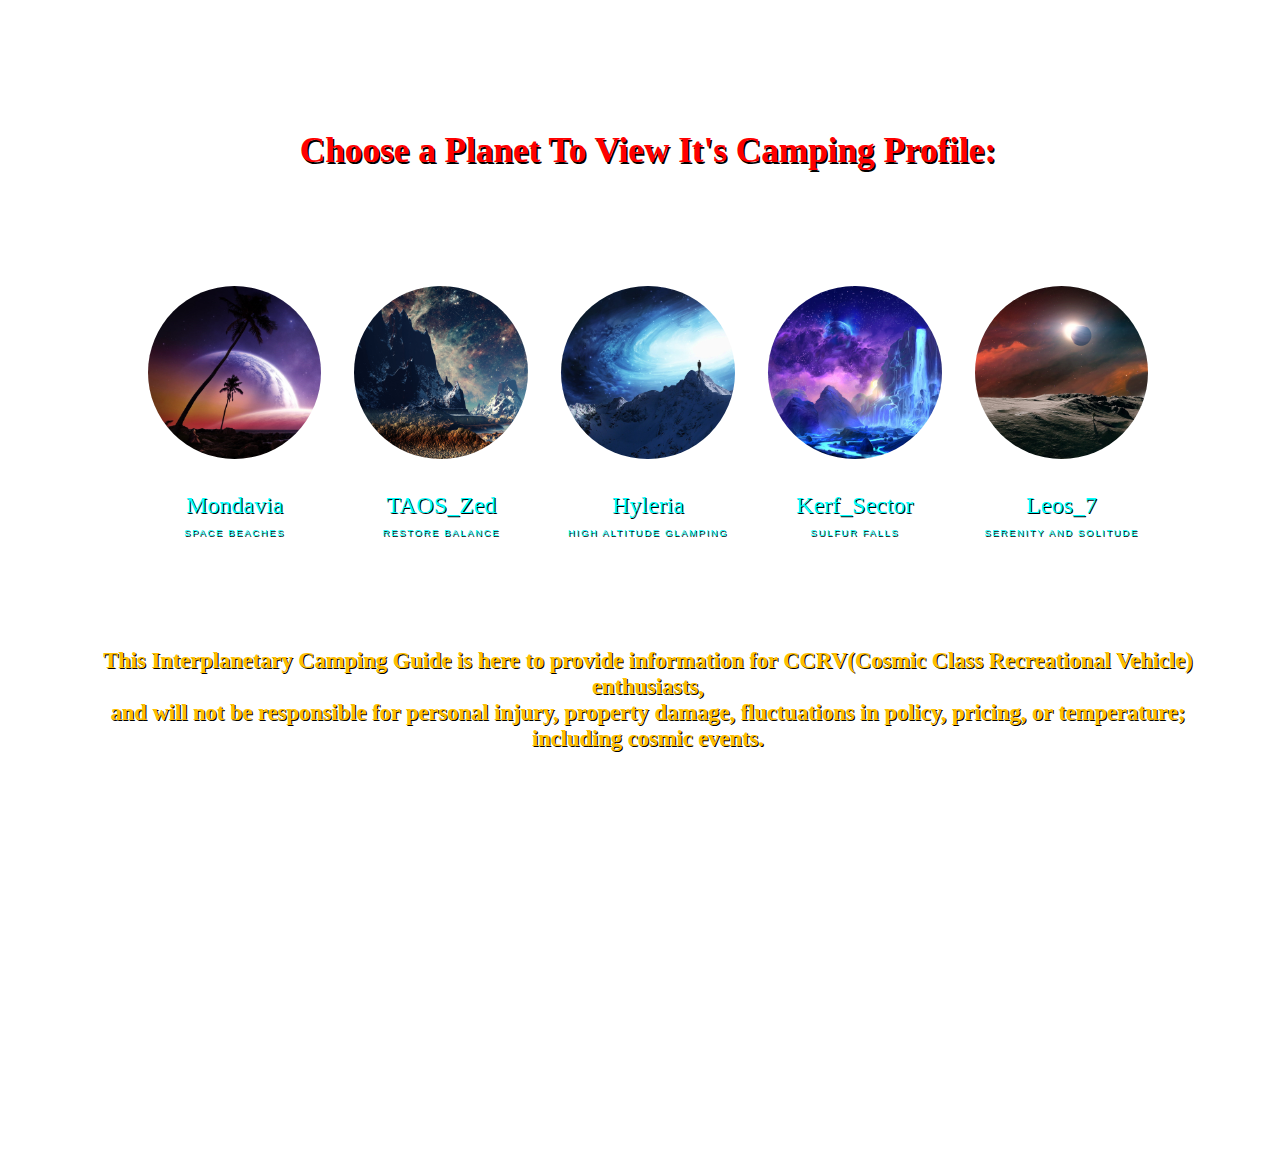
==== index.html @ 52102323 "first commit" ====
<!DOCTYPE html>
<html lang="eng">
<head>
    <link rel="stylesheet" type="text/css" href="./styles.css"> 
    <title>Interplanetary Camping</title>
</head>
<body>
  <div class="background"></div>
    <div id="app">
  </div>
<div class="header"><h1>Choose a Planet To View It's Camping Profile:</h1></div>
<div class="container1">
<div class="container">
  <div class="product">
    <div class="effect-1"></div>
    <div class="effect-2"></div>
    <a href="mondavia.html">
    <div class="content1">
      <div class="mondavia"></div>
    </div></a>
    <span class="title">
      Mondavia
      <span>Space Beaches</span>
    </span>
  </div>
  <div class="product">
    <div class="effect-1"></div>
    <div class="effect-2"></div>
    <a href="taos-zed.html">
    <div class="content2">
      <div class="taos-zed"></div>
    </div></a>
    <span class="title">
      TAOS_Zed
      <span>Restore Balance</span>
    </span>
  </div>
  <div class="product">
    <div class="effect-1"></div>
    <div class="effect-2"></div>
    <a href="hyleria.html">
    <div class="content3">
      <div class="hylaria"></div>
    </div></a>
    <span class="title">
      Hyleria
      <span>High Altitude Glamping</span>
    </span>
  </div>
  <div class="product">
    <div class="effect-1"></div>
    <div class="effect-2"></div>
    <a href="kerf-sector.html">
    <div class="content4">
      <div class="kerf-sector"></div>
    </div></a>
    <span class="title">
      Kerf_Sector
      <span>Sulfur Falls</span>
    </span>
  </div>
  <div class="product">
    <div class="effect-1"></div>
    <div class="effect-2"></div>
    <a href="leos-7.html">
    <div class="content5">
      <div class="Leos-7"></div>
    </div></a>
    <span class="title">
      Leos_7
      <span>Serenity and Solitude</span>
    </span>
  </div>
</div>
<div class="footer"><h2>This Interplanetary Camping Guide is here to provide information for CCRV(Cosmic Class Recreational Vehicle) enthusiasts,
  <br>and will not be responsible for personal injury, property damage, fluctuations in policy, pricing, or temperature; including cosmic events.</h2></div>
</div>
</body>
</html>
---- styles.css ----
body {
    font-family: "Josefin Slab";
    width: 100vw;
    overflow: hidden;
    display: flex;
  }

  .footer {
      margin-top: 10vh;
      width: 100%;
      position: absolute;
    }
    h2 {
      padding: 5vw;
      font-size: 2.5vh;
      color: #ffc000;
      text-align: center;
      text-shadow: 1px 1px #000000;
    }
  
  .background {
    position: absolute;
    width: 100%;
    height: 100%;
    background: url(https://lh4.googleusercontent.com/proxy/gdKMsKqzMFQ1xEVJf9lNNfL7pw_HG3DaHZij1yJPHGPLQYzY_FXqVrSsC0Q2VK49HPML25NGCls545UIGYmTs6y11TAXtLcKAv_HmKA=w3840-h2160-p-k-no-nd-mv);
    background-position: center center;
    background-size: cover;
    -webkit-animation: zoom 100s infinite alternate;
            animation: zoom 100s infinite alternate;
    -webkit-animation-timing-function: linear;
            animation-timing-function: linear;
    /* 	filter: blur(2px); */
  }
  
  #app {
    z-index: 10;
    width: 250px;
    height: 250px;
    margin: auto;
    /* 	background:rgba(255,255,255,0.5); */
    border-radius: 8px;
    position: relative;
  }
  
  @-webkit-keyframes zoom {
    from {
      transform: scale(1.01);
    }
    to {
      transform: scale(1.5);
    }
  }
  
  @keyframes zoom {
    from {
      transform: scale(1.01);
    }
    to {
      transform: scale(1.5);
    }
  }
  .header {
    margin-top: 11vh;
    position: absolute;
    width: 100%;
  }
  h1 {
    font-size: 2.2rem;
    color: red;
    text-align: center;
    text-shadow: 1.5px 1.5px #000000;
  }
  .container1 {
    position: absolute;
    height: 100%;
    width: 100%;
    margin-top: 29vh;
  }
  .container {
    display: flex;
    text-align: center;
    position: relative;
    width: 55%;
    justify-content: center;
    margin: auto;
  }

  .product {
    flex: auto;
    font-size: 1.5rem;
    min-width: calc(33% - 2vw);
    position: relative;
  }
  
  .product:before {
    content: "";
    float: left;
    padding-top: 100%;
  }
  
  .content1 {
    background-size: cover;
    background-image: url("Images/1_Mondavia.jpg");
    border-radius: 50%;
    height: 84%;
    margin: 8%;
    position: absolute;
    width: 84%;
    vertical-align: middle;
    z-index: 5000;
  }
  .content2 {
    background-size: cover;
    background-image: url("Images/2_TAOS_Zed.jpg");
    border-radius: 50%;
    height: 84%;
    margin: 8%;
    position: absolute;
    width: 84%;
    vertical-align: middle;
    z-index: 5000;
  }
  .content3 {
    background-size: cover;
    background-image: url("Images/3_Hyleria.jpg");
    border-radius: 50%;
    height: 84%;
    margin: 8%;
    position: absolute;
    width: 84%;
    vertical-align: middle;
    z-index: 5000;
  }
  .content4 {
    background-size: cover;
    background-image: url("Images/4_Kerf_Sector.jpg");
    border-radius: 50%;
    height: 84%;
    margin: 8%;
    position: absolute;
    width: 84%;
    vertical-align: middle;
    z-index: 5000;
  }
  .content5 {
    background-size: cover;
    background-image: url("Images/5_Leos_7.jpg");
    border-radius: 50%;
    height: 84%;
    margin: 8%;
    position: absolute;
    width: 84%;
    vertical-align: middle;
    z-index: 5000;
  }
  
  
  .product:hover .effect-1,
  .product:hover .effect-2 {
    display: block;
  }
  
  .effect-1,
  .effect-2 {
    border-radius: 50%;
    display: none;
    mix-blend-mode: multiply;
    height: 84%;
    opacity: 1;
    position: absolute;
    width: 84%;
    z-index: 3000;
  }
  
  .effect-1 {
    animation: rotate 1.8s linear infinite;
    background: cyan;
  }
  
  .effect-2 {
    animation: rotate 1.2s linear reverse infinite;
    background: #e7a9ff;
  }
  
  @keyframes rotate {
    0% {
      top: 0;
      left: 8%;
    }
    25% {
      top: 8%;
      left: 0%;
    }
    50% {
      top: 16%;
      left: 8%;
    }
    75% {
      top: 8%;
      left: 16%;
    }
    100% {
      top: 0;
      left: 8%;
    }
  }
  
  .title {
    position: relative;
    top: calc(100% + 16px);
    color: cyan;
    text-shadow: 1px 1px #000000;
  }
  
  .title span {
    display: block;
    font-family: Helvetica, Arial, Sans-Serif;
    font-size: 0.6rem;
    letter-spacing: 0.1rem;
    margin-top: 8px;
    text-transform: uppercase;
  }
  
  .mondavia {
    opacity: 0;
    background-image: linear-gradient(to top, #fff1eb 0%, #ace0f9 100%);
    border-radius: 50%;
    height: 50%;
    margin: 25%;
    width: 50%;
  }
  
  .taos-zed {
    opacity: 0;
    background-image: linear-gradient(to top, #fff1eb 0%, #ace0f9 100%);
    border-radius: 50%;
    height: 50%;
    margin: 25%;
    width: 50%;
  }
  
  .hylaria {
    opacity: 0;
    background-image: linear-gradient(to top, #fff1eb 0%, #ace0f9 100%);
    border-radius: 50%;
    height: 50%;
    margin: 25%;
    width: 50%;
  }

  .kerf-sector {
    opacity: 0;
    background-image: linear-gradient(to top, #fff1eb 0%, #ace0f9 100%);
    border-radius: 50%;
    height: 50%;
    margin: 25%;
    width: 50%;
  }

  .leos-7 {
    opacity: 0;
    background-image: linear-gradient(to top, #fff1eb 0%, #ace0f9 100%);
    border-radius: 50%;
    height: 50%;
    margin: 25%;
    width: 50%;
  }
  
  .twitter {
    background-image: linear-gradient(
      to top,
      #1e3c72 0%,
      #1e3c72 1%,
      #2a5298 100%
    );
    border-radius: 14px;
    bottom: 20px;
    color: #fff;
    font-weight: 400;
    letter-spacing: 0.1rem;
    line-height: 28px;
    padding: 0 12px;
    position: fixed;
    right: 20px;
    z-index: 5000;
  }
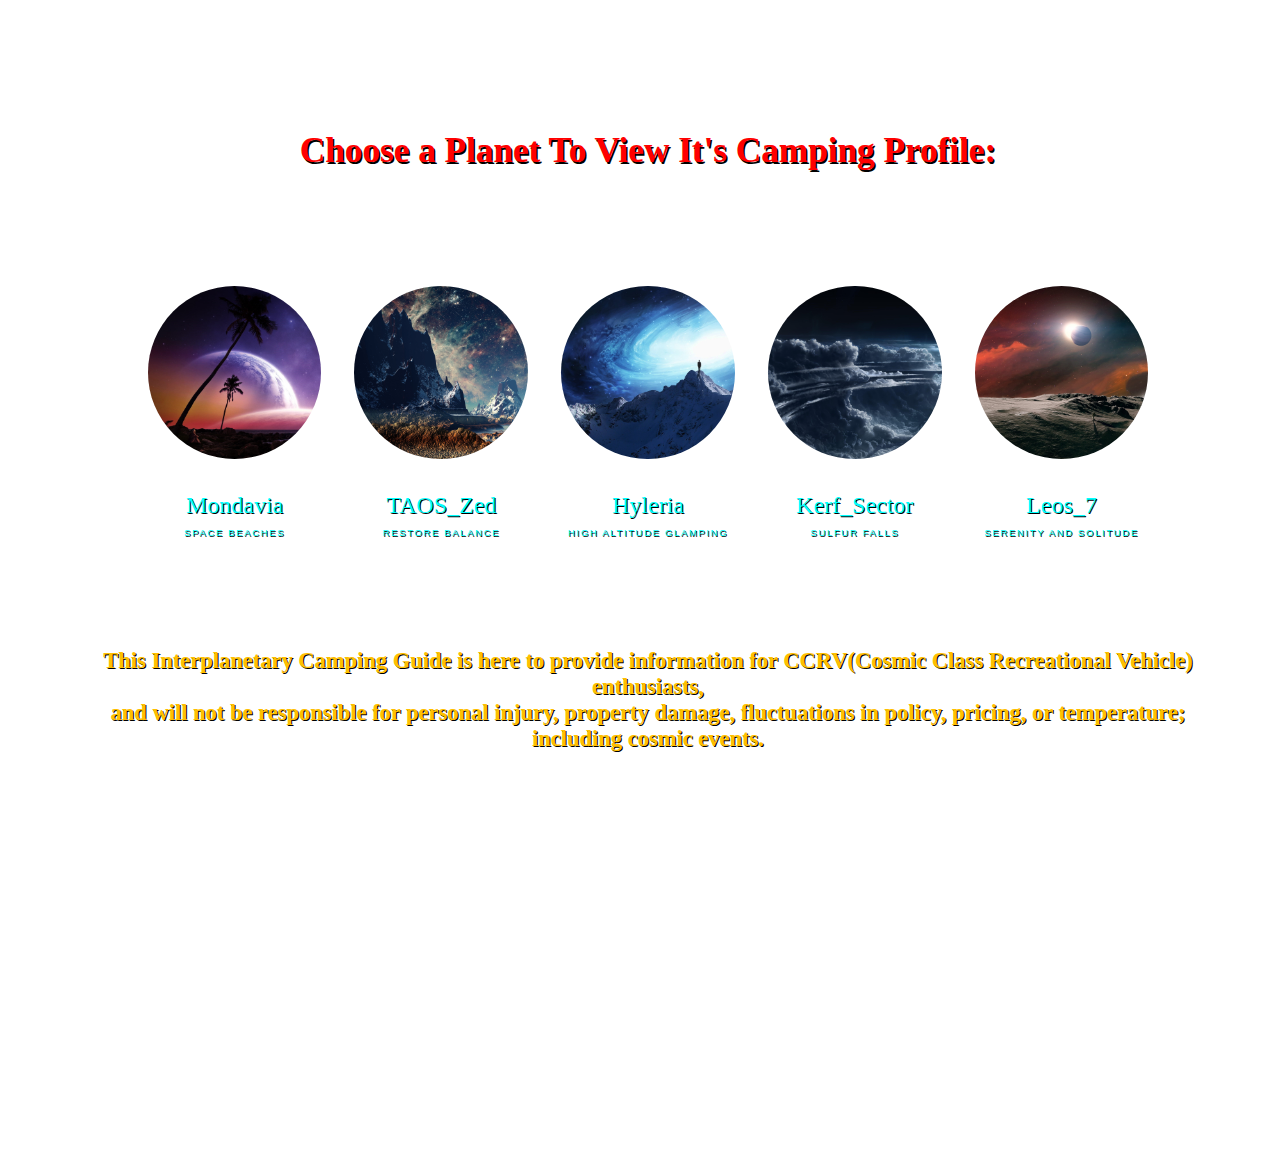
==== commit ad8a632a: "first commit" ====
--- a/index.html
+++ b/index.html
@@ -1,7 +1,7 @@
 <!DOCTYPE html>
 <html lang="eng">
 <head>
-    <link rel="stylesheet" type="text/css" href="./styles.css"> 
+    <link rel="stylesheet" type="text/css" href="CSS/styles.css"> 
     <title>Interplanetary Camping</title>
 </head>
 <body>
@@ -14,7 +14,7 @@
   <div class="product">
     <div class="effect-1"></div>
     <div class="effect-2"></div>
-    <a href="mondavia.html">
+    <a href="../Planets/mondavia.html">
     <div class="content1">
       <div class="mondavia"></div>
     </div></a>
@@ -26,7 +26,7 @@
   <div class="product">
     <div class="effect-1"></div>
     <div class="effect-2"></div>
-    <a href="taos-zed.html">
+    <a href="./Planets/taos-zed.html">
     <div class="content2">
       <div class="taos-zed"></div>
     </div></a>
@@ -38,7 +38,7 @@
   <div class="product">
     <div class="effect-1"></div>
     <div class="effect-2"></div>
-    <a href="hyleria.html">
+    <a href="Planets/hyleria.html">
     <div class="content3">
       <div class="hylaria"></div>
     </div></a>
@@ -50,7 +50,7 @@
   <div class="product">
     <div class="effect-1"></div>
     <div class="effect-2"></div>
-    <a href="kerf-sector.html">
+    <a href="./Planets/kerf-sector.html">
     <div class="content4">
       <div class="kerf-sector"></div>
     </div></a>
@@ -62,7 +62,7 @@
   <div class="product">
     <div class="effect-1"></div>
     <div class="effect-2"></div>
-    <a href="leos-7.html">
+    <a href=".S/Planets/leos-7.html">
     <div class="content5">
       <div class="Leos-7"></div>
     </div></a>
--- a/CSS/styles.css
+++ b/CSS/styles.css
@@ -0,0 +1,266 @@
+body {
+  font-family: "Josefin Slab";
+  width: 100vw;
+  overflow: hidden;
+  display: flex;
+}
+
+.footer {
+  margin-top: 10vh;
+  width: 100%;
+  position: absolute;
+}
+h2 {
+  padding: 5vw;
+  font-size: 2.5vh;
+  color: #ffc000;
+  text-align: center;
+  text-shadow: 1px 1px #000000;
+}
+
+.background {
+  position: absolute;
+  width: 100%;
+  height: 100%;
+  background: url(https://lh4.googleusercontent.com/proxy/gdKMsKqzMFQ1xEVJf9lNNfL7pw_HG3DaHZij1yJPHGPLQYzY_FXqVrSsC0Q2VK49HPML25NGCls545UIGYmTs6y11TAXtLcKAv_HmKA=w3840-h2160-p-k-no-nd-mv);
+  background-position: center center;
+  background-size: cover;
+  -webkit-animation: zoom 100s infinite alternate;
+  animation: zoom 100s infinite alternate;
+  -webkit-animation-timing-function: linear;
+  animation-timing-function: linear;
+  /* 	filter: blur(2px); */
+}
+
+#app {
+  z-index: 10;
+  width: 250px;
+  height: 250px;
+  margin: auto;
+  /* 	background:rgba(255,255,255,0.5); */
+  border-radius: 8px;
+  position: relative;
+}
+
+@-webkit-keyframes zoom {
+  from {
+    transform: scale(1.2);
+  }
+  to {
+    transform: scale(1.8);
+  }
+}
+
+@keyframes zoom {
+  from {
+    transform: scale(1.2);
+  }
+  to {
+    transform: scale(1.8);
+  }
+}
+.header {
+  margin-top: 11vh;
+  position: absolute;
+  width: 100%;
+}
+h1 {
+  font-size: 2.2rem;
+  color: red;
+  text-align: center;
+  text-shadow: 1.5px 1.5px #000000;
+}
+.container1 {
+  position: absolute;
+  height: 100%;
+  width: 100%;
+  margin-top: 29vh;
+}
+.container {
+  display: flex;
+  text-align: center;
+  position: relative;
+  width: 55%;
+  justify-content: center;
+  margin: auto;
+}
+
+.product {
+  flex: auto;
+  font-size: 1.5rem;
+  min-width: calc(33% - 2vw);
+  position: relative;
+}
+
+.product:before {
+  content: "";
+  float: left;
+  padding-top: 100%;
+}
+
+.content1 {
+  background-size: cover;
+  background-image: url("../Images/1_Mondavia.jpg");
+  border-radius: 50%;
+  height: 84%;
+  margin: 8%;
+  position: absolute;
+  width: 84%;
+  vertical-align: middle;
+  z-index: 5000;
+}
+.content2 {
+  background-size: cover;
+  background-image: url("../Images/2_TAOS_Zed.jpg");
+  border-radius: 50%;
+  height: 84%;
+  margin: 8%;
+  position: absolute;
+  width: 84%;
+  vertical-align: middle;
+  z-index: 5000;
+}
+.content3 {
+  background-size: cover;
+  background-image: url("../Images/3_Hyleria.jpg");
+  border-radius: 50%;
+  height: 84%;
+  margin: 8%;
+  position: absolute;
+  width: 84%;
+  vertical-align: middle;
+  z-index: 5000;
+}
+.content4 {
+  background-size: cover;
+  background-image: url("../Images/4_Kerf_Sector.jpg");
+  border-radius: 50%;
+  height: 84%;
+  margin: 8%;
+  position: absolute;
+  width: 84%;
+  vertical-align: middle;
+  z-index: 5000;
+}
+.content5 {
+  background-size: cover;
+  background-image: url("../Images/5_Leos_7.jpg");
+  border-radius: 50%;
+  height: 84%;
+  margin: 8%;
+  position: absolute;
+  width: 84%;
+  vertical-align: middle;
+  z-index: 5000;
+}
+
+.product:hover .effect-1,
+.product:hover .effect-2 {
+  display: block;
+}
+
+.effect-1,
+.effect-2 {
+  border-radius: 50%;
+  display: none;
+  mix-blend-mode: multiply;
+  height: 84%;
+  opacity: 1;
+  position: absolute;
+  width: 84%;
+  z-index: 3000;
+}
+
+.effect-1 {
+  animation: rotate 1.8s linear infinite;
+  background: cyan;
+}
+
+.effect-2 {
+  animation: rotate 1.2s linear reverse infinite;
+  background: #e7a9ff;
+}
+
+@keyframes rotate {
+  0% {
+    top: 0;
+    left: 8%;
+  }
+  25% {
+    top: 8%;
+    left: 0%;
+  }
+  50% {
+    top: 16%;
+    left: 8%;
+  }
+  75% {
+    top: 8%;
+    left: 16%;
+  }
+  100% {
+    top: 0;
+    left: 8%;
+  }
+}
+
+.title {
+  position: relative;
+  top: calc(100% + 16px);
+  color: cyan;
+  text-shadow: 1px 1px #000000;
+}
+
+.title span {
+  display: block;
+  font-family: Helvetica, Arial, Sans-Serif;
+  font-size: 0.6rem;
+  letter-spacing: 0.1rem;
+  margin-top: 8px;
+  text-transform: uppercase;
+}
+
+.mondavia {
+  opacity: 0;
+  background-image: linear-gradient(to top, #fff1eb 0%, #ace0f9 100%);
+  border-radius: 50%;
+  height: 50%;
+  margin: 25%;
+  width: 50%;
+}
+
+.taos-zed {
+  opacity: 0;
+  background-image: linear-gradient(to top, #fff1eb 0%, #ace0f9 100%);
+  border-radius: 50%;
+  height: 50%;
+  margin: 25%;
+  width: 50%;
+}
+
+.hylaria {
+  opacity: 0;
+  background-image: linear-gradient(to top, #fff1eb 0%, #ace0f9 100%);
+  border-radius: 50%;
+  height: 50%;
+  margin: 25%;
+  width: 50%;
+}
+
+.kerf-sector {
+  opacity: 0;
+  background-image: linear-gradient(to top, #fff1eb 0%, #ace0f9 100%);
+  border-radius: 50%;
+  height: 50%;
+  margin: 25%;
+  width: 50%;
+}
+
+.leos-7 {
+  opacity: 0;
+  background-image: linear-gradient(to top, #fff1eb 0%, #ace0f9 100%);
+  border-radius: 50%;
+  height: 50%;
+  margin: 25%;
+  width: 50%;
+}
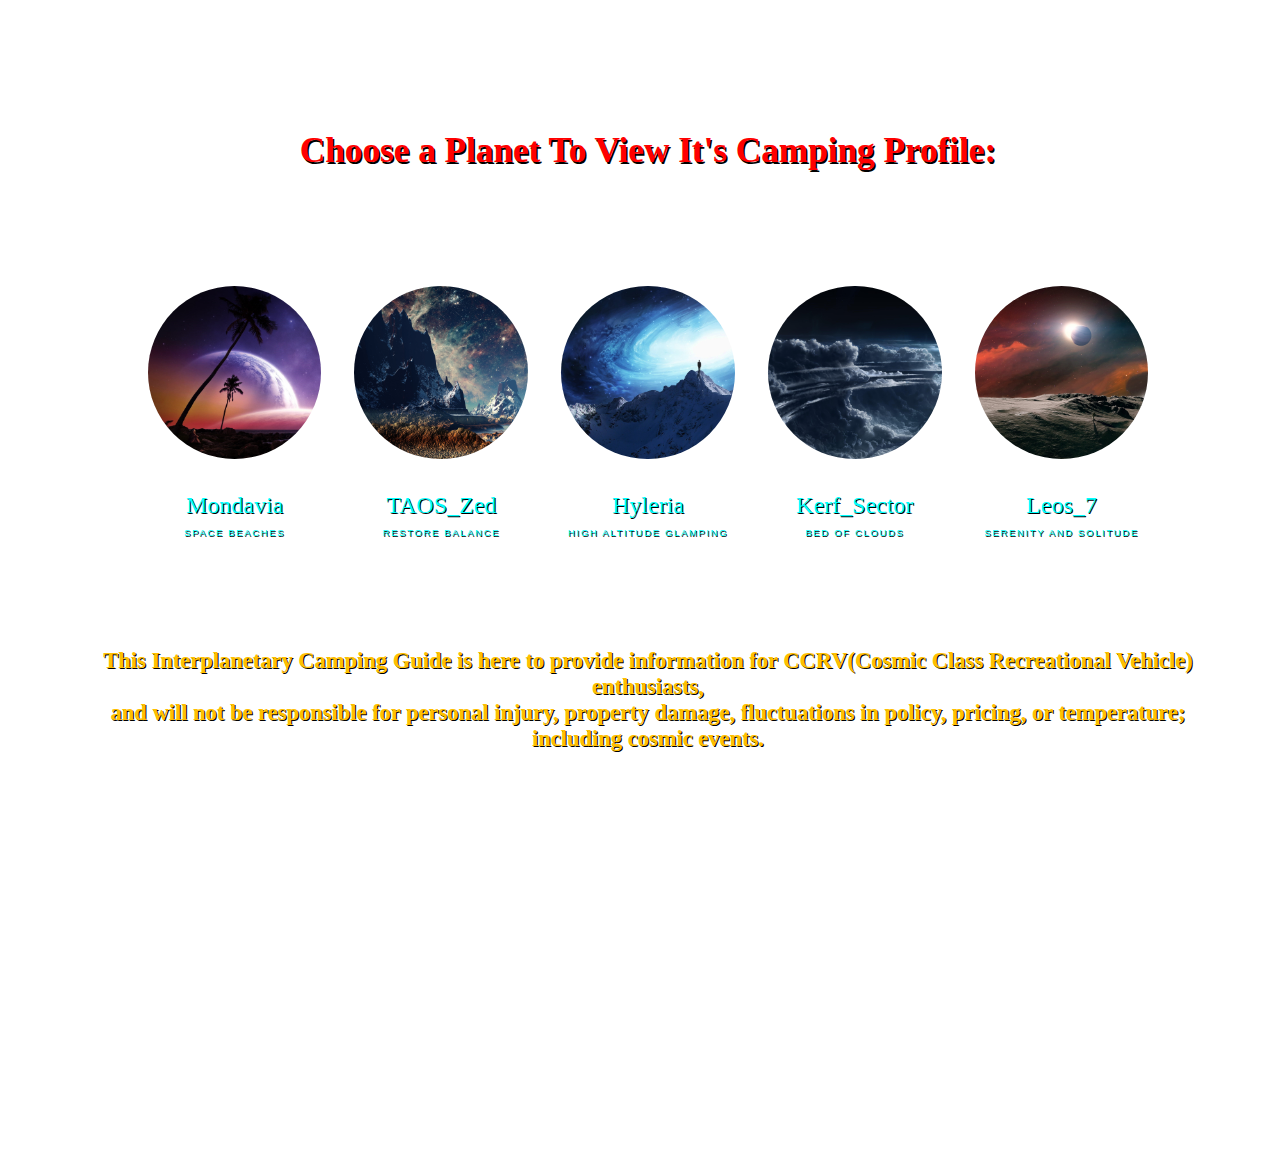
==== commit 7f244107: "first commit" ====
--- a/index.html
+++ b/index.html
@@ -1,7 +1,7 @@
 <!DOCTYPE html>
 <html lang="eng">
 <head>
-    <link rel="stylesheet" type="text/css" href="CSS/styles.css"> 
+    <link rel="stylesheet" href="styles.css"> 
     <title>Interplanetary Camping</title>
 </head>
 <body>
@@ -14,7 +14,7 @@
   <div class="product">
     <div class="effect-1"></div>
     <div class="effect-2"></div>
-    <a href="../Planets/mondavia.html">
+    <a href="./Planets/mondavia.html">
     <div class="content1">
       <div class="mondavia"></div>
     </div></a>
@@ -38,7 +38,7 @@
   <div class="product">
     <div class="effect-1"></div>
     <div class="effect-2"></div>
-    <a href="Planets/hyleria.html">
+    <a href="./Planets/hyleria.html">
     <div class="content3">
       <div class="hylaria"></div>
     </div></a>
@@ -56,13 +56,13 @@
     </div></a>
     <span class="title">
       Kerf_Sector
-      <span>Sulfur Falls</span>
+      <span>Bed of Clouds</span>
     </span>
   </div>
   <div class="product">
     <div class="effect-1"></div>
     <div class="effect-2"></div>
-    <a href=".S/Planets/leos-7.html">
+    <a href="./Planets/leos-7.html">
     <div class="content5">
       <div class="Leos-7"></div>
     </div></a>
--- a/styles.css
+++ b/styles.css
@@ -0,0 +1,266 @@
+body {
+  font-family: "Josefin Slab";
+  width: 100vw;
+  overflow: hidden;
+  display: flex;
+}
+
+.footer {
+  margin-top: 10vh;
+  width: 100%;
+  position: absolute;
+}
+h2 {
+  padding: 5vw;
+  font-size: 2.5vh;
+  color: #ffc000;
+  text-align: center;
+  text-shadow: 1px 1px #000000;
+}
+
+.background {
+  position: absolute;
+  width: 100%;
+  height: 100%;
+  background: url(https://lh4.googleusercontent.com/proxy/gdKMsKqzMFQ1xEVJf9lNNfL7pw_HG3DaHZij1yJPHGPLQYzY_FXqVrSsC0Q2VK49HPML25NGCls545UIGYmTs6y11TAXtLcKAv_HmKA=w3840-h2160-p-k-no-nd-mv);
+  background-position: center center;
+  background-size: cover;
+  -webkit-animation: zoom 100s infinite alternate;
+  animation: zoom 100s infinite alternate;
+  -webkit-animation-timing-function: linear;
+  animation-timing-function: linear;
+  /* 	filter: blur(2px); */
+}
+
+#app {
+  z-index: 10;
+  width: 250px;
+  height: 250px;
+  margin: auto;
+  /* 	background:rgba(255,255,255,0.5); */
+  border-radius: 8px;
+  position: relative;
+}
+
+@-webkit-keyframes zoom {
+  from {
+    transform: scale(1.2);
+  }
+  to {
+    transform: scale(1.8);
+  }
+}
+
+@keyframes zoom {
+  from {
+    transform: scale(1.2);
+  }
+  to {
+    transform: scale(1.8);
+  }
+}
+.header {
+  margin-top: 11vh;
+  position: absolute;
+  width: 100%;
+}
+h1 {
+  font-size: 2.2rem;
+  color: red;
+  text-align: center;
+  text-shadow: 1.5px 1.5px #000000;
+}
+.container1 {
+  position: absolute;
+  height: 100%;
+  width: 100%;
+  margin-top: 29vh;
+}
+.container {
+  display: flex;
+  text-align: center;
+  position: relative;
+  width: 55%;
+  justify-content: center;
+  margin: auto;
+}
+
+.product {
+  flex: auto;
+  font-size: 1.5rem;
+  min-width: calc(33% - 2vw);
+  position: relative;
+}
+
+.product:before {
+  content: "";
+  float: left;
+  padding-top: 100%;
+}
+
+.content1 {
+  background-size: cover;
+  background-image: url("Images/1_Mondavia.jpg");
+  border-radius: 50%;
+  height: 84%;
+  margin: 8%;
+  position: absolute;
+  width: 84%;
+  vertical-align: middle;
+  z-index: 5000;
+}
+.content2 {
+  background-size: cover;
+  background-image: url("Images/2_TAOS_Zed.jpg");
+  border-radius: 50%;
+  height: 84%;
+  margin: 8%;
+  position: absolute;
+  width: 84%;
+  vertical-align: middle;
+  z-index: 5000;
+}
+.content3 {
+  background-size: cover;
+  background-image: url("Images/3_Hyleria.jpg");
+  border-radius: 50%;
+  height: 84%;
+  margin: 8%;
+  position: absolute;
+  width: 84%;
+  vertical-align: middle;
+  z-index: 5000;
+}
+.content4 {
+  background-size: cover;
+  background-image: url("Images/4_Kerf_Sector.jpg");
+  border-radius: 50%;
+  height: 84%;
+  margin: 8%;
+  position: absolute;
+  width: 84%;
+  vertical-align: middle;
+  z-index: 5000;
+}
+.content5 {
+  background-size: cover;
+  background-image: url("Images/5_Leos_7.jpg");
+  border-radius: 50%;
+  height: 84%;
+  margin: 8%;
+  position: absolute;
+  width: 84%;
+  vertical-align: middle;
+  z-index: 5000;
+}
+
+.product:hover .effect-1,
+.product:hover .effect-2 {
+  display: block;
+}
+
+.effect-1,
+.effect-2 {
+  border-radius: 50%;
+  display: none;
+  mix-blend-mode: multiply;
+  height: 84%;
+  opacity: 1;
+  position: absolute;
+  width: 84%;
+  z-index: 3000;
+}
+
+.effect-1 {
+  animation: rotate 1.8s linear infinite;
+  background: cyan;
+}
+
+.effect-2 {
+  animation: rotate 1.2s linear reverse infinite;
+  background: #e7a9ff;
+}
+
+@keyframes rotate {
+  0% {
+    top: 0;
+    left: 8%;
+  }
+  25% {
+    top: 8%;
+    left: 0%;
+  }
+  50% {
+    top: 16%;
+    left: 8%;
+  }
+  75% {
+    top: 8%;
+    left: 16%;
+  }
+  100% {
+    top: 0;
+    left: 8%;
+  }
+}
+
+.title {
+  position: relative;
+  top: calc(100% + 16px);
+  color: cyan;
+  text-shadow: 1px 1px #000000;
+}
+
+.title span {
+  display: block;
+  font-family: Helvetica, Arial, Sans-Serif;
+  font-size: 0.6rem;
+  letter-spacing: 0.1rem;
+  margin-top: 8px;
+  text-transform: uppercase;
+}
+
+.mondavia {
+  opacity: 0;
+  background-image: linear-gradient(to top, #fff1eb 0%, #ace0f9 100%);
+  border-radius: 50%;
+  height: 50%;
+  margin: 25%;
+  width: 50%;
+}
+
+.taos-zed {
+  opacity: 0;
+  background-image: linear-gradient(to top, #fff1eb 0%, #ace0f9 100%);
+  border-radius: 50%;
+  height: 50%;
+  margin: 25%;
+  width: 50%;
+}
+
+.hylaria {
+  opacity: 0;
+  background-image: linear-gradient(to top, #fff1eb 0%, #ace0f9 100%);
+  border-radius: 50%;
+  height: 50%;
+  margin: 25%;
+  width: 50%;
+}
+
+.kerf-sector {
+  opacity: 0;
+  background-image: linear-gradient(to top, #fff1eb 0%, #ace0f9 100%);
+  border-radius: 50%;
+  height: 50%;
+  margin: 25%;
+  width: 50%;
+}
+
+.leos-7 {
+  opacity: 0;
+  background-image: linear-gradient(to top, #fff1eb 0%, #ace0f9 100%);
+  border-radius: 50%;
+  height: 50%;
+  margin: 25%;
+  width: 50%;
+}
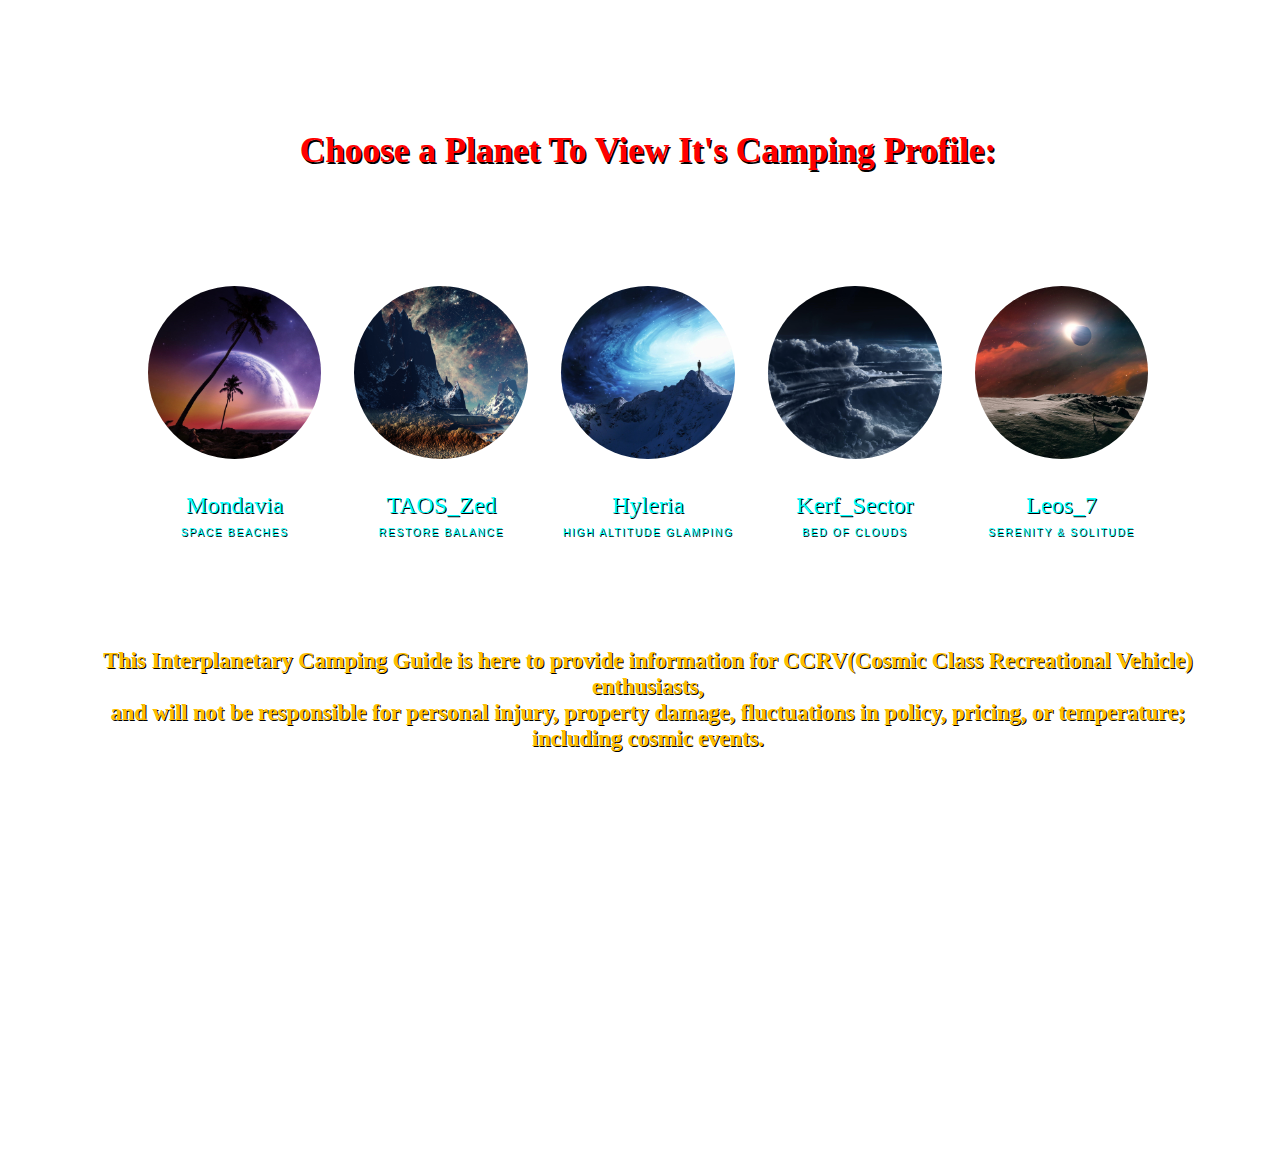
==== commit 5db8ec19: "first commit" ====
--- a/index.html
+++ b/index.html
@@ -68,7 +68,7 @@
     </div></a>
     <span class="title">
       Leos_7
-      <span>Serenity and Solitude</span>
+      <span>Serenity & Solitude</span>
     </span>
   </div>
 </div>
--- a/styles.css
+++ b/styles.css
@@ -214,7 +214,7 @@
 .title span {
   display: block;
   font-family: Helvetica, Arial, Sans-Serif;
-  font-size: 0.6rem;
+  font-size: 0.65rem;
   letter-spacing: 0.1rem;
   margin-top: 8px;
   text-transform: uppercase;
